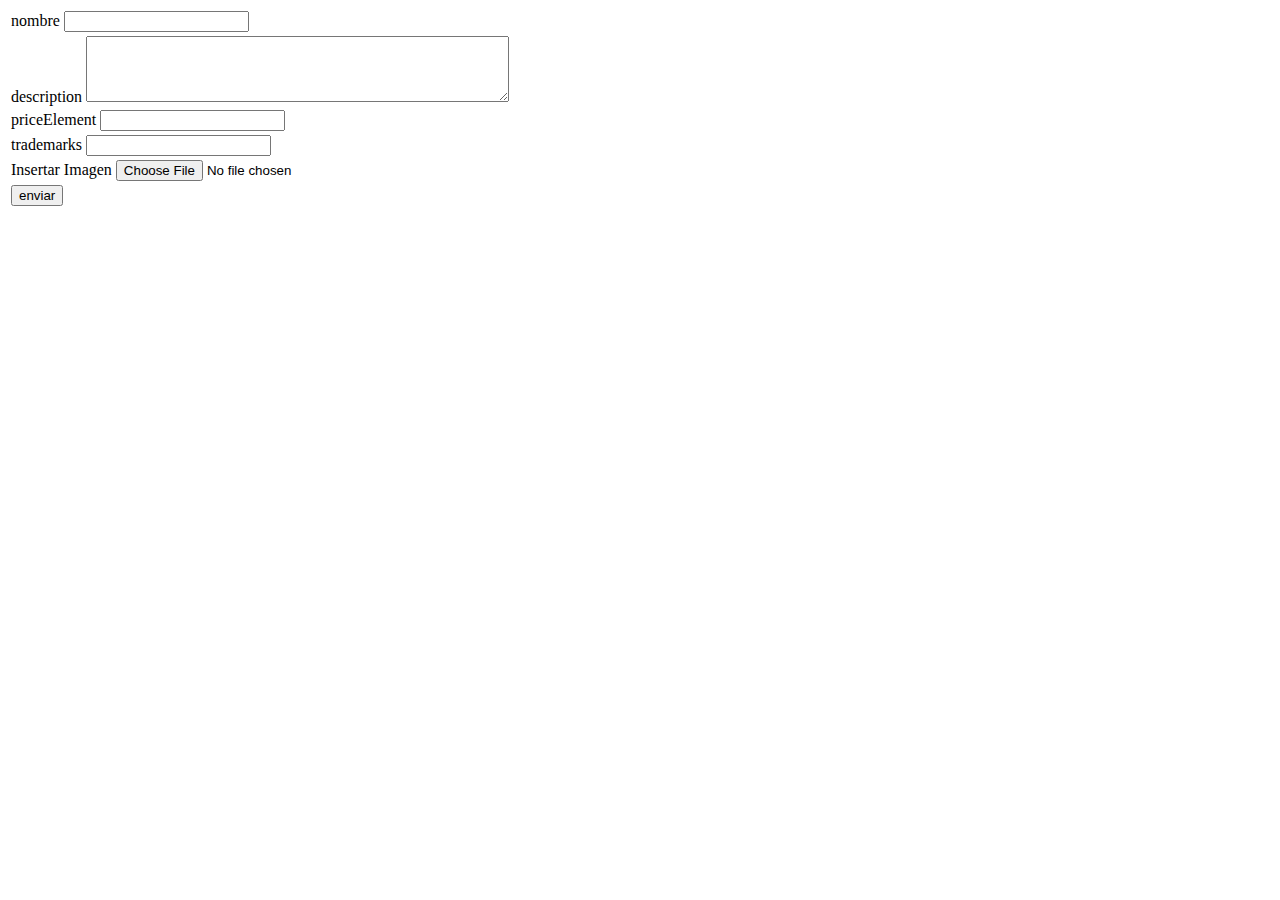
==== src/main/webapp/html/CreateElement.html @ 29e33050 "comprobacion de admin y creacion de articulos" ====
<!DOCTYPE html>
<html>
	<head>
		<meta charset="UTF-8">
		<title>Insert title here</title>
	</head>
	<body>
		<form action="../CreateElement" method="post">
			<table>
				<tr>
					<td>
					 <label>nombre</label>
					 <input type="text" name="nameElement">
					</td>
				</tr>
				<tr>
					<td>
						<label>description</label>
						<textarea name="description" cols="50" rows="4" maxlength="10"></textarea>
					</td>
				</tr>
				<tr>
					<td>
						<label>priceElement</label>
						<input type="number" name="priceElement">
					</td>
				</tr>
				<tr>
					<td>
						<label>trademarks</label>
						<input type="text" name="trademarks">
					</td>
				</tr>
				<tr>
					<td>
						<label>Insertar Imagen</label>
						<input type="file" name="image">
					</td>
				</tr>
				<tr>
					<td>
						<input type="button" value="enviar">
					</td>
				</tr>
			</table>
		</form>
	</body>
</html>
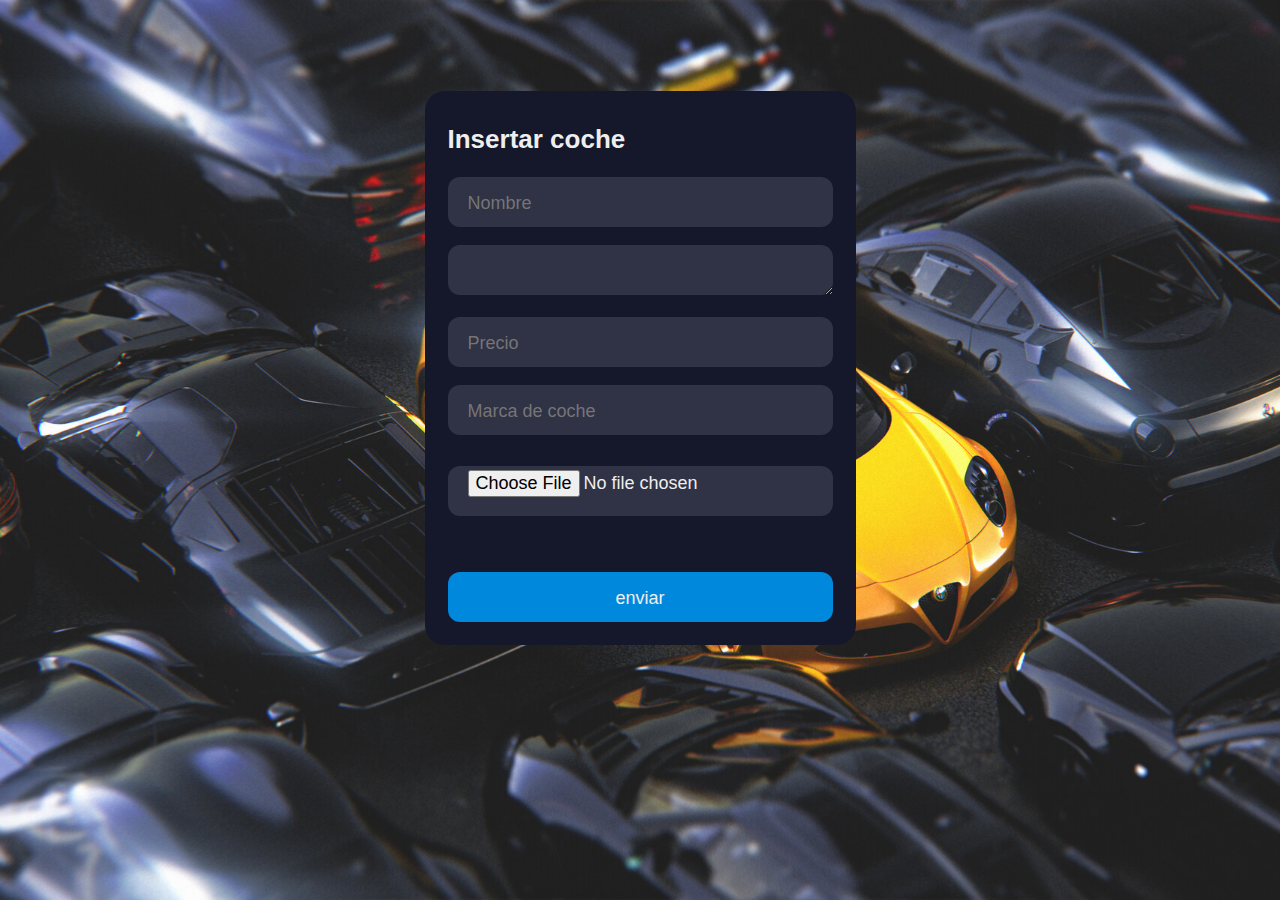
==== commit a277aa6f: "avances en estilo y otras funciones" ====
--- a/src/main/webapp/html/CreateElement.html
+++ b/src/main/webapp/html/CreateElement.html
@@ -3,43 +3,28 @@
 	<head>
 		<meta charset="UTF-8">
 		<title>Insert title here</title>
+		<link rel="stylesheet" href="../css/Index.css" type="text/css">
 	</head>
 	<body>
-		<form action="../CreateElement" method="post">
+		<form class="form" action="../CreateElement" method="post">
 			<table>
-				<tr>
-					<td>
-					 <label>nombre</label>
-					 <input type="text" name="nameElement">
-					</td>
-				</tr>
-				<tr>
-					<td>
-						<label>description</label>
-						<textarea name="description" cols="50" rows="4" maxlength="10"></textarea>
-					</td>
-				</tr>
-				<tr>
-					<td>
-						<label>priceElement</label>
-						<input type="number" name="priceElement">
-					</td>
-				</tr>
-				<tr>
-					<td>
-						<label>trademarks</label>
-						<input type="text" name="trademarks">
-					</td>
-				</tr>
-				<tr>
-					<td>
-						<label>Insertar Imagen</label>
+			<tr>
+				<td>
+					<h2 class="subtitle">Insertar coche</h2>
+					
+					 <input type="text" name="nameElement" placeholder="Nombre">
+						<br><br>
+						<textarea class="input" name="description" placeholder="Descripción" cols="30" rows="4" maxlength="20">
+						</textarea>
+							<br><br>
+						<input type="number" name="priceElement" placeholder="Precio">
+						<br><br>
+						<input type="text" name="trademarks" placeholder="Marca de coche">
+						<br><br>
+						<h2 class="subtitle2"></h2>
 						<input type="file" name="image">
-					</td>
-				</tr>
-				<tr>
-					<td>
-						<input type="button" value="enviar">
+						<br><br>
+						<input class="submit" type="button" value="enviar">
 					</td>
 				</tr>
 			</table>
--- a/src/main/webapp/css/Index.css
+++ b/src/main/webapp/css/Index.css
@@ -0,0 +1,140 @@
+@charset "UTF-8";
+
+
+ body {
+  	align-items: center;
+  	display: flex;
+  	justify-content: center;
+    height: 80vh;
+  	background-image: url("../images/backG_index.jpg");
+	background-size: cover;
+	background-attachment: fixed;
+	background-repeat: no-repeat;
+	align-items: center;
+	/* animation:change 30s infinite ease-in-out; */
+}
+
+@keyframes change{
+	0%{
+		background-image: url("../images/2.jpg");
+	}
+	25%{
+		background-image: url("../images/3.jpg");
+	}
+	50%{
+		background-image: url("../images/4.jpg");
+	}
+	100%{
+		background-image: url("../images/1.jpg");
+	}
+}
+
+.form {
+  background-color: #15172b;
+  border-radius: 20px;
+  box-sizing: border-box;
+  padding: 20px;
+}
+
+
+.title {
+  /* color: #eee; */
+  font-family: sans-serif;
+  font-size: 36px;
+  font-weight: 600;
+  margin-top: 30px;
+  background: linear-gradient(yellow,red);
+  -webkit-background-clip: text;
+  color: transparent;  
+}
+
+.subtitle {
+  color: #eee;
+  font-family: sans-serif;
+  font-size: 26px;
+  font-weight: 600;
+  margin-top: 10px;
+}
+
+.subtitle2 {
+  color: #eee;
+  font-family: sans-serif;
+  font-size: 16px;
+  font-weight: 600;
+  margin-top: 10px;
+}
+
+input {
+  height: 50px;
+  position: relative;
+  width: 100%;
+  background-color: #303245;
+  border-radius: 12px;
+  border: 0;
+  box-sizing: border-box;
+  color: #eee;
+  font-size: 18px;
+  outline: 0;
+  padding: 4px 20px 0;
+}
+
+.input {
+  height: 50px;
+  position: relative;
+  width: 100%;
+  background-color: #303245;
+  border-radius: 12px;
+  border: 0;
+  box-sizing: border-box;
+  color: #eee;
+  font-size: 18px;
+  outline: 0;
+  padding: 4px 20px 0;
+}
+
+
+placeholder {
+  color: #65657b;
+  font-family: sans-serif;
+  left: 20px;
+  line-height: 14px;
+  pointer-events: none;
+  position: absolute;
+  transform-origin: 0 50%;
+  transition: transform 200ms, color 200ms;
+  top: 20px;
+}
+
+.submit {
+  background-color: #08d;
+  border-radius: 12px;
+  border: 0;
+  box-sizing: border-box;
+  color: #eee;
+  cursor: pointer;
+  font-size: 18px;
+  height: 50px;
+  margin-top: 38px;
+ 	outline: 0;
+  text-align: center;
+  width: 100%;
+}
+
+.submit2 {
+  background-color: #08d;
+  border-radius: 12px;
+  border: 0;
+  box-sizing: border-box;
+  color: #eee;
+  cursor: pointer;
+  font-size: 18px;
+  height: 50px;
+  /* margin-top: 38px; */
+ /*  margin:15px 100px 15px 100px; */
+  outline: 0;
+  text-align: center;
+  width: 350px;
+}
+
+
+ 